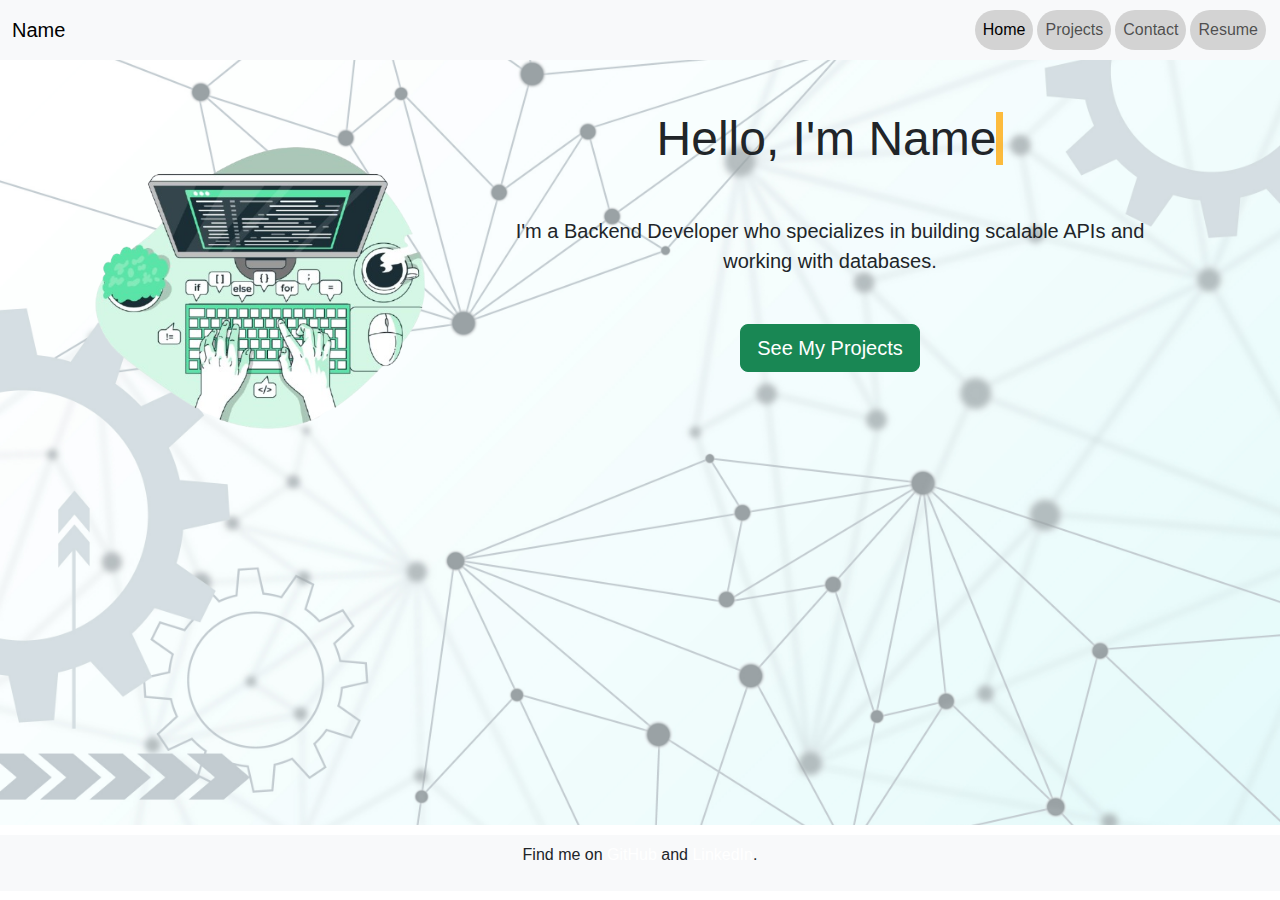
==== index.html @ 14035108 "add changes" ====
<!DOCTYPE html>
<html lang="en">
<head>
  <meta charset="UTF-8">
  <meta name="viewport" content="width=device-width, initial-scale=1.0">
  <meta name="description" content="Sourav Karmakar's portfolio, a Backend Developer specializing in scalable APIs and databases.">
  <title>SK - Portfolio</title>
  <link rel="icon" href="image/favicon.ico" type="image/png">
  <link rel="shortcut icon" href="image/favicon.ico" type="image/png">
  <link href="https://cdn.jsdelivr.net/npm/bootstrap@5.3.0-alpha1/dist/css/bootstrap.min.css" rel="stylesheet">
  <link href="https://fonts.googleapis.com/css2?family=Poppins:wght@400;500;600&display=swap" rel="stylesheet">
  <link rel="stylesheet" href="styles.css">
</head>
<body>
  <!-- Navigation -->
  <nav class="navbar navbar-expand-lg navbar-light bg-light">
    <div class="container-fluid">
      <a class="navbar-brand" href="#">Name</a>
      <button class="navbar-toggler" type="button" data-bs-toggle="collapse" data-bs-target="#navbarNav" aria-controls="navbarNav" aria-expanded="false" aria-label="Toggle navigation">
        <span class="navbar-toggler-icon"></span>
      </button>
      <div class="collapse navbar-collapse" id="navbarNav">
        <ul class="navbar-nav ms-auto">
          <li class="nav-item"><a class="nav-link active" href="index.html">Home</a></li>
          <li class="nav-item"><a class="nav-link" href="projects.html">Projects</a></li>
          <li class="nav-item"><a class="nav-link" href="contact.html">Contact</a></li>
          <li class="nav-item"><a class="nav-link" href="resume.html">Resume</a></li>
        </ul>
      </div>
    </div>
  </nav>

  <!-- Home Section -->
  <section id="indexhome" class="text-center">
    <div class="container">
      <div class="row">
        <div class="col-md-4">
          <img src="image/mainrm.png" class="img-fluid" alt="a a">
        </div>
        <div class="col-md-8">
          <h2 class="display-5">Hello, I'm <span class="typed-out">Name</span></h2>
          <p class="lead m-5">I'm a Backend Developer who specializes in building scalable APIs and working with databases.</p>
          <a href="projects.html" class="btn btn-success btn-lg">See My Projects</a>
        </div>
      </div>
    </div>
  </section>

  <!-- Footer -->
  <footer class="text-center bg-light text-dark">
    <p>Find me on <a href="https://github.com/yourusername" target="_blank" class="text-white">GitHub</a> and <a href="https://www.linkedin.com/in/yourname" target="_blank" class="text-white">LinkedIn</a>.</p>
  </footer>

  <script src="https://cdn.jsdelivr.net/npm/bootstrap@5.3.0-alpha1/dist/js/bootstrap.min.js"></script>
</body>
</html>
---- styles.css ----
body {
  font-family: 'Arial', sans-serif;
}

nav{
    background-color: darkgrey;
}

.nav-item{
    background-color: lightgray;
    margin:2px;
    padding: 0px;
    border-radius: 25px;
    text-align: center;
}

.nav-item:hover{
    background-color: lightblue;
}


#indexhome{
    position: relative;
    background-image: url('image/whitebg.jpg');
    background-size: cover;
    background-position: center;
    height: 85vh;
    padding: 50px;

}

.typed-out {
    border-right: none; 
    width: auto; 
    animation: none;
  }
  
  /* Apply animation only on desktop */
  @media screen and (min-width: 768px) {
    .typed-out {
      border-right: .15em solid rgba(255, 166, 0, 0.76);
      animation: typing 4s steps(10) infinite;
      overflow: hidden;
      white-space: nowrap;
    }
  
    @keyframes typing {
      from { width: 0; }
      to { width: 100%; }
    }
  }

footer{
    margin-top: 10px;
    padding: 8px;
}

footer a {
  color: lightgreen;
  text-decoration: none;
}

footer a:hover {
  text-decoration: underline;
}
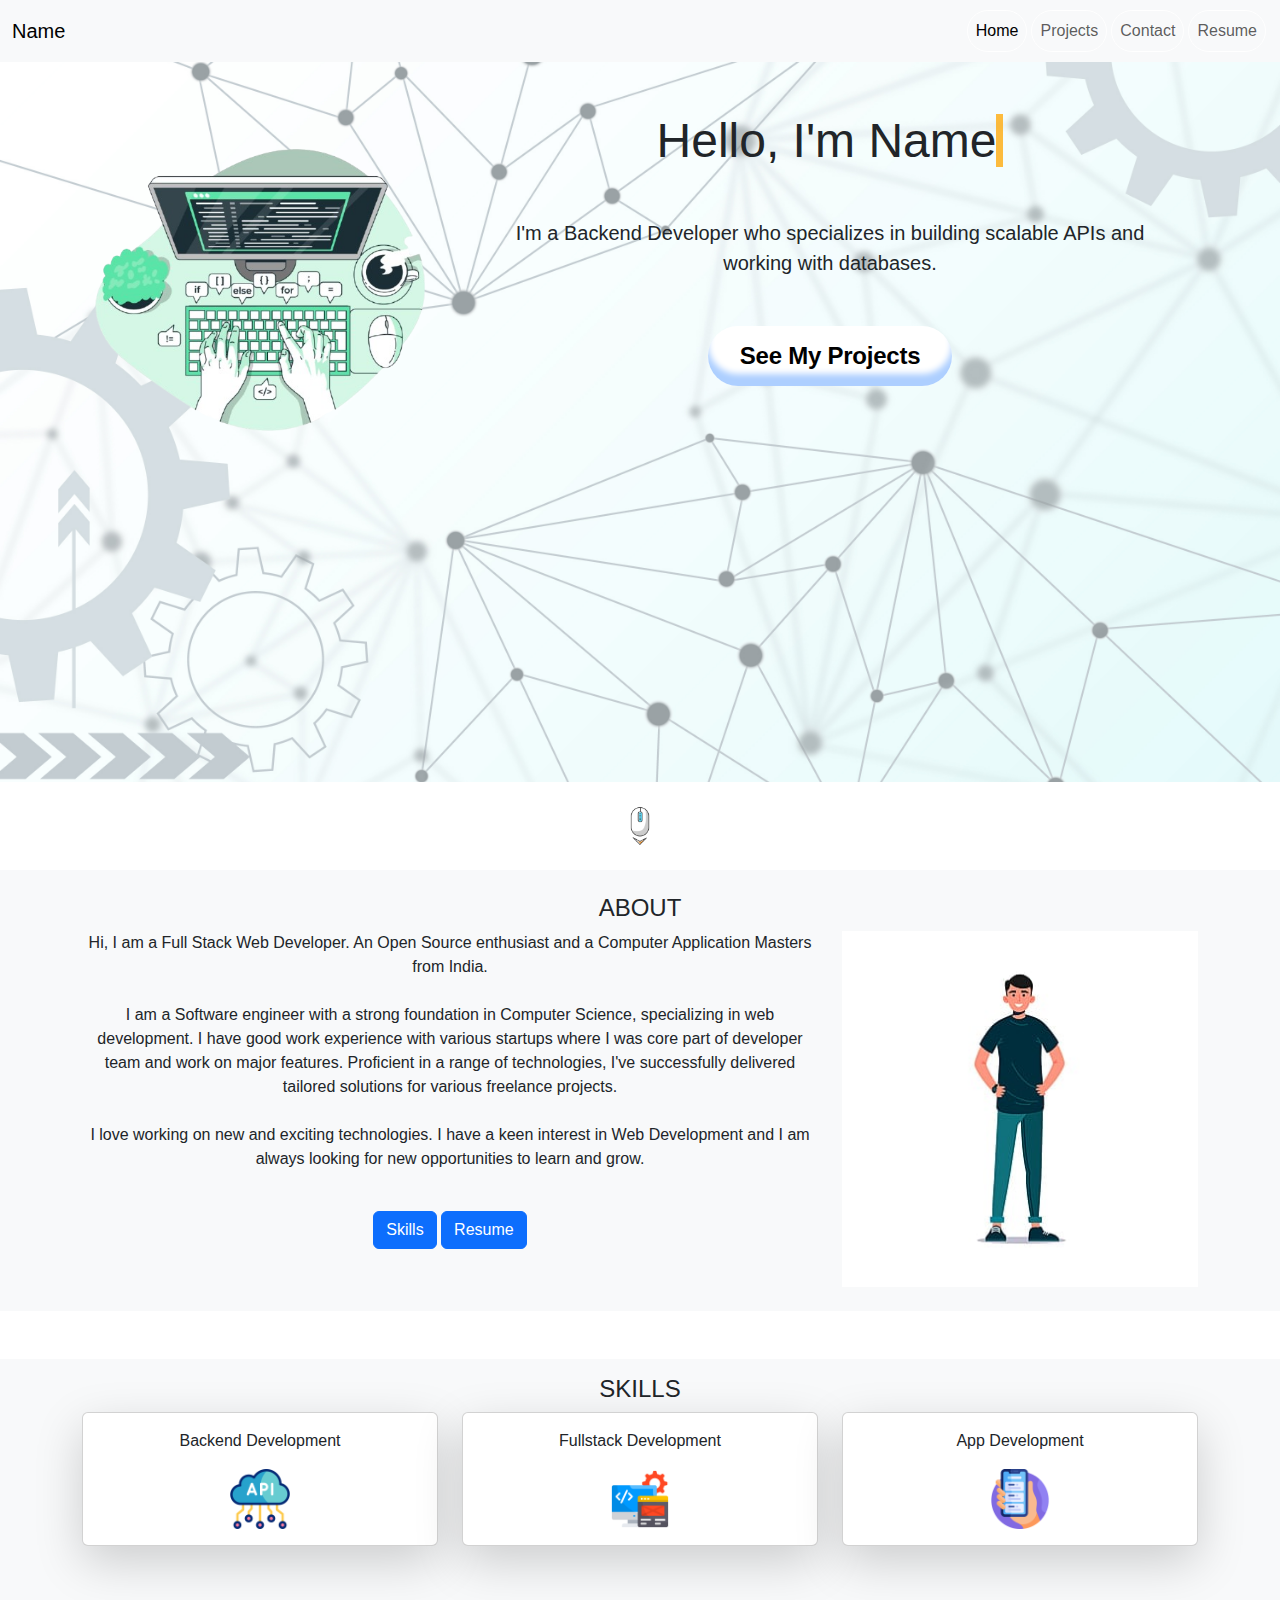
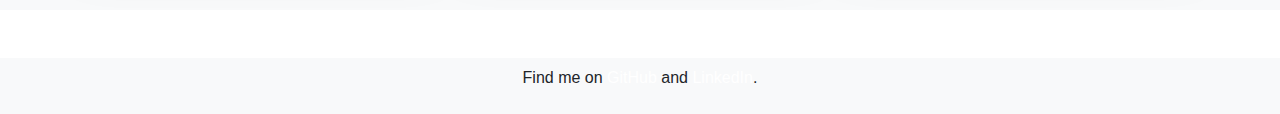
==== commit abe7c31f: "update front page" ====
--- a/index.html
+++ b/index.html
@@ -40,11 +40,81 @@
         <div class="col-md-8">
           <h2 class="display-5">Hello, I'm <span class="typed-out">Name</span></h2>
           <p class="lead m-5">I'm a Backend Developer who specializes in building scalable APIs and working with databases.</p>
-          <a href="projects.html" class="btn btn-success btn-lg">See My Projects</a>
+            <!--  <a href="projects.html" class="btn btn-success btn-lg">See My Projects</a>-->
+            <button class="button-73" role="button">See My Projects</button>
         </div>
       </div>
     </div>
   </section>
+    
+    
+  <!-- Learn More Button -->
+  <div class="text-center my-4">
+    <img src="image/arrow.png" class="img-fluid learn-more-btn" height="40" width="40" title="Learn more">
+  </div>
+
+  <!-- Section to Scroll to -->
+  <section id="moreInfo" class="text-center py-4 bg-light">
+    <div class="container">
+        <h4>ABOUT</h4>
+      <div class="row">
+          <div class="col-md-8">
+                <p class="about__text">
+              Hi, I am a <span class="about__text--underline">Full Stack Web Developer</span>. An <span class="about__text--underline">Open
+              Source enthusiast</span> and a <span class="about__text--underline">Computer Application</span> Masters from India.
+              <br><br>
+              I am a Software engineer with a strong foundation in Computer Science, specializing in web development. I have good work experience with various startups where I was core part of developer team and work on major features. Proficient in a range of technologies, I've successfully delivered tailored solutions for various freelance projects.
+              <br><br>
+              I love working on new and exciting technologies. I have a keen interest in Web Development and I am always looking for new opportunities to learn and grow.
+            </p>
+
+            <br>
+            <div class="about__buttons">
+              <a href="#skills" class="btn btn-primary about__buttons-item">
+                Skills
+              </a>
+              <a target="_blank" href="/resume.pdf" class="btn btn-primary about__buttons-item">
+                Resume
+              </a>
+            </div>    
+          </div>
+          <div class="col-md-4">
+                <img src="image/person.jpg" class="img-fluid" >
+          </div>
+      </div>
+    </div>
+  </section>
+    
+    
+    
+    
+  <!-- Section to Scroll to -->
+  <section id="moreInfo" class="text-center py-3 bg-light mt-5 mb-5">
+    <div class="container">
+        <h4>SKILLS</h4>
+      <div class="row">
+          <div class="col-md-4 text-center">
+            <div class="card shadow-lg p-3 mb-5 bg-body rounded">
+                <p>Backend Development</p>
+                <img src="image/api.png" class="img-fluid text-center" height="60" width="60">
+            </div>
+          </div>
+          <div class="col-md-4 text-center">
+             <div class="card shadow-lg p-3 mb-5 bg-body rounded">
+                <p>Fullstack Development</p>
+                <img src="image/app-development.png" class="img-fluid" height="60" width="60">
+             </div>
+          </div>
+           <div class="col-md-4 text-center">
+             <div class="card shadow-lg p-3 mb-5 bg-body rounded">
+                <p>App Development</p>
+                <img src="image/smartphone.png" class="img-fluid " height="60" width="60">
+             </div>
+          </div>
+      </div>
+    </div>
+  </section>    
+    
 
   <!-- Footer -->
   <footer class="text-center bg-light text-dark">
--- a/styles.css
+++ b/styles.css
@@ -7,15 +7,18 @@
 }
 
 .nav-item{
-    background-color: lightgray;
+/*    background-color: lightgray;*/
     margin:2px;
     padding: 0px;
     border-radius: 25px;
     text-align: center;
+     border : 1px solid white;
 }
 
 .nav-item:hover{
-    background-color: lightblue;
+/*    background-color: lightblue;*/
+    border : 1px solid lightblue;
+    font-weight: 400;
 }
 
 
@@ -24,7 +27,7 @@
     background-image: url('image/whitebg.jpg');
     background-size: cover;
     background-position: center;
-    height: 85vh;
+    height: 80vh;
     padding: 50px;
 
 }
@@ -50,6 +53,74 @@
     }
   }
 
+
+/* Learn More Button Animation */
+.learn-more-btn {
+  animation: bounce 1.5s infinite;
+}
+
+/* Up and Down Animation */
+@keyframes bounce {
+  0% {
+    transform: translateY(0);
+  }
+  50% {
+    transform: translateY(-10px);
+  }
+  100% {
+    transform: translateY(0);
+  }
+}
+
+.card img{
+    align-self: center
+}
+
+
+.button-73 {
+  appearance: none;
+  background-color: #FFFFFF;
+  border-radius: 40em;
+  border-style: none;
+  box-shadow: #ADCFFF 0 -12px 6px inset;
+  box-sizing: border-box;
+  color: #000000;
+  cursor: pointer;
+  display: inline-block;
+  font-family: -apple-system,sans-serif;
+  font-size: 1.2rem;
+  font-weight: 700;
+  letter-spacing: -.24px;
+  margin: 0;
+  outline: none;
+  padding: 1rem 1.3rem;
+  quotes: auto;
+  text-align: center;
+  text-decoration: none;
+  transition: all .15s;
+  user-select: none;
+  -webkit-user-select: none;
+  touch-action: manipulation;
+}
+
+.button-73:hover {
+  background-color: #FFC229;
+  box-shadow: #FF6314 0 -6px 8px inset;
+  transform: scale(1.125);
+}
+
+.button-73:active {
+  transform: scale(1.025);
+}
+
+@media (min-width: 768px) {
+  .button-73 {
+    font-size: 1.5rem;
+    padding: .75rem 2rem;
+  }
+}
+
+
 footer{
     margin-top: 10px;
     padding: 8px;
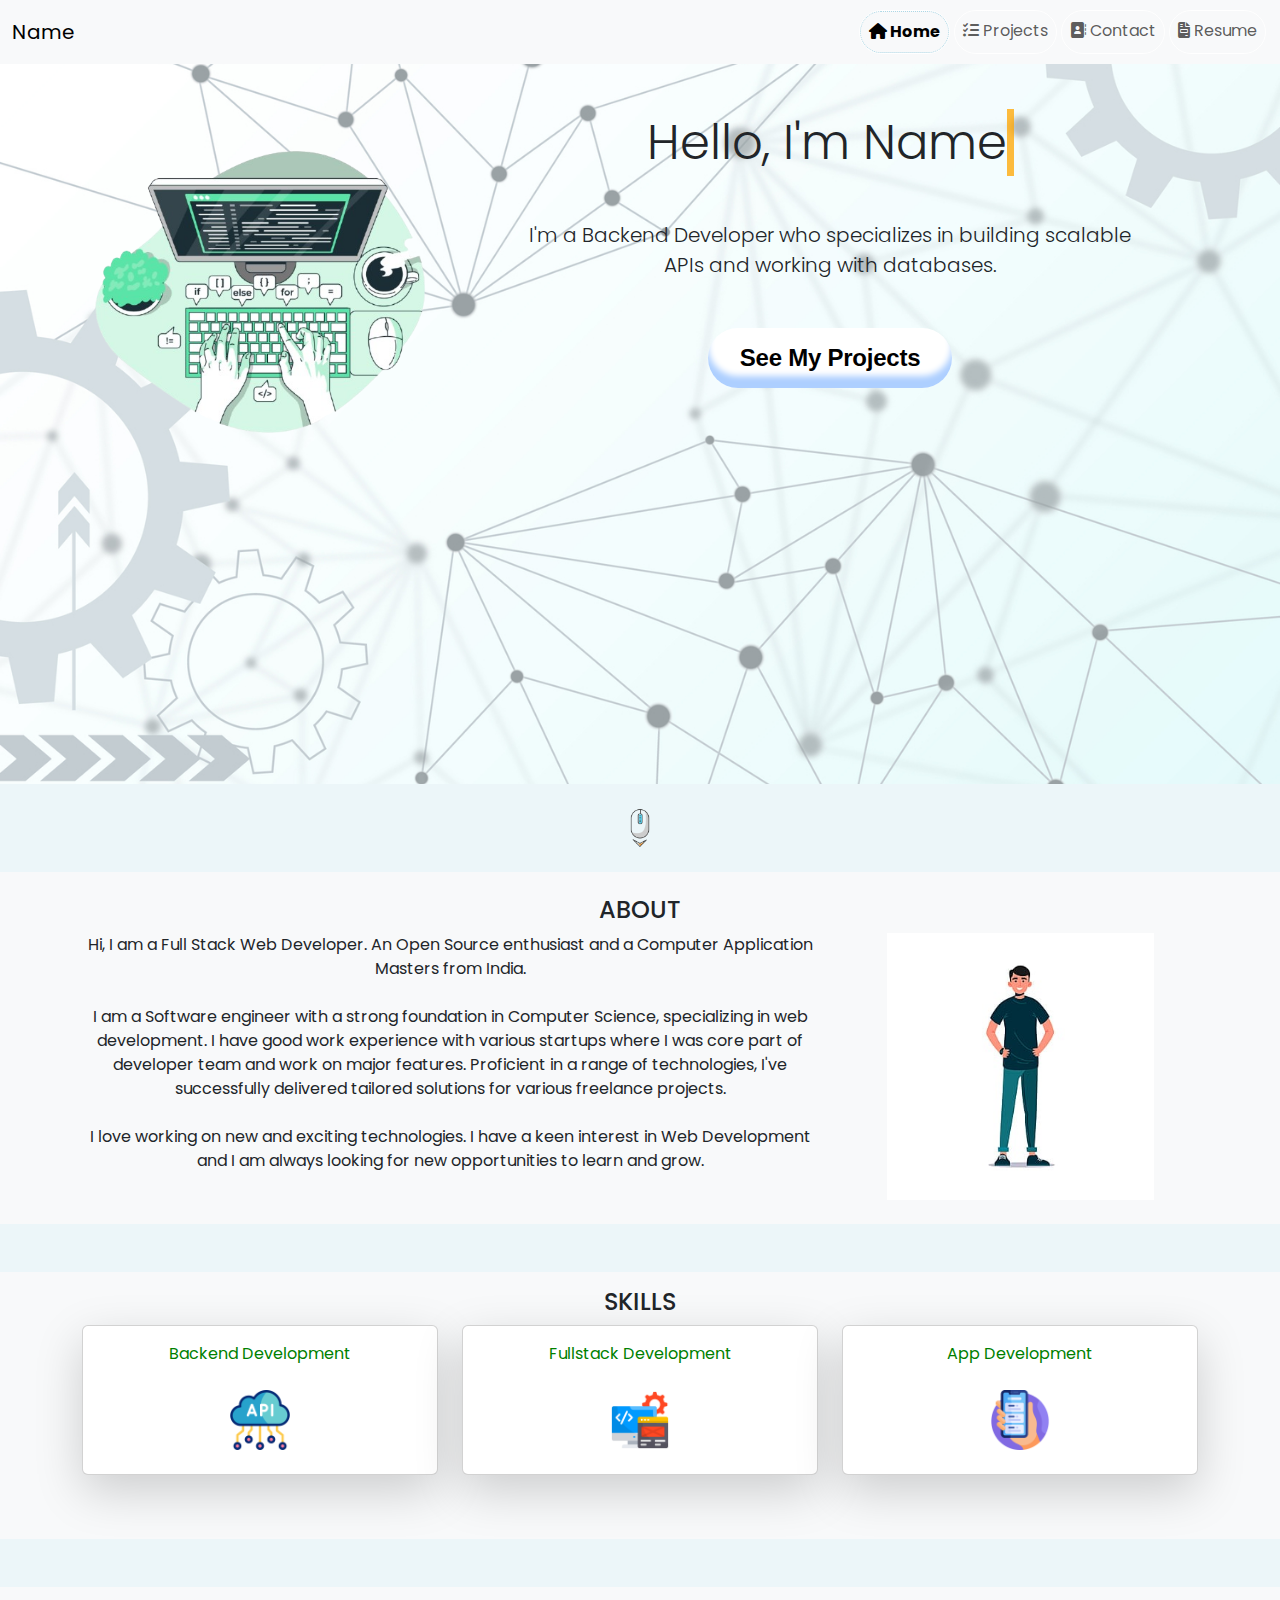
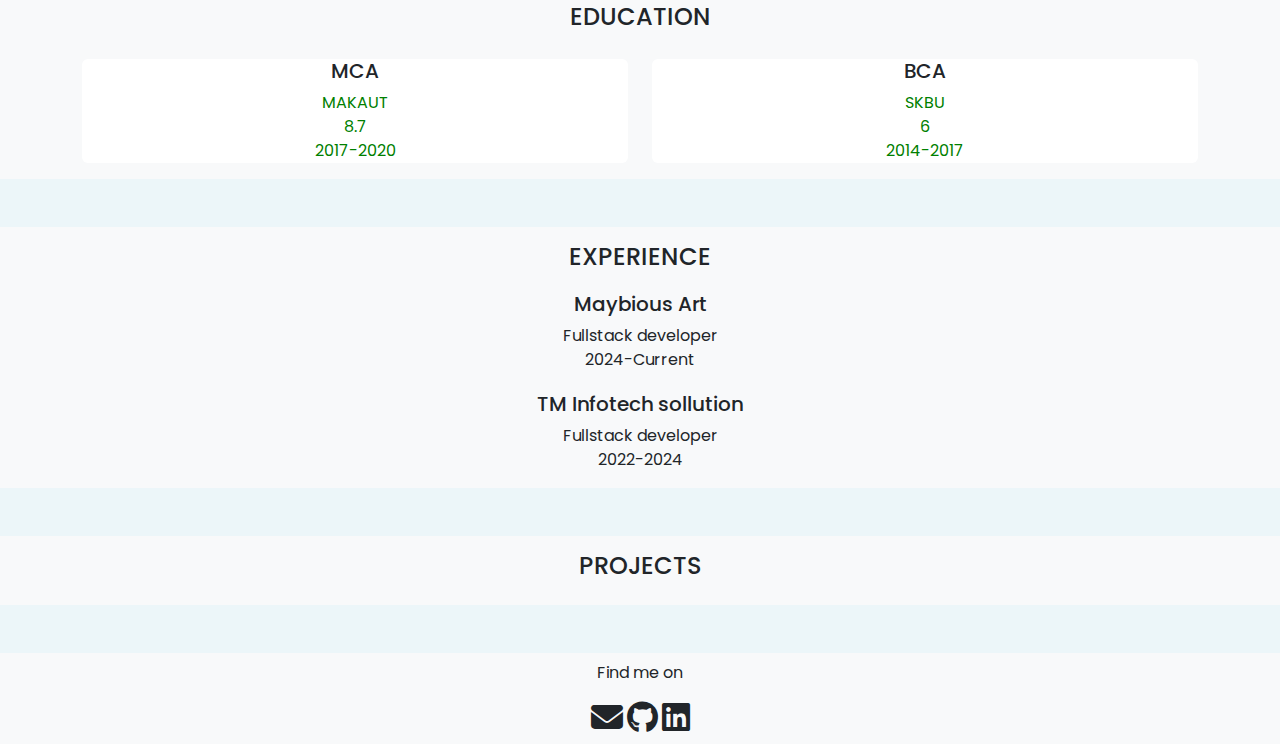
==== commit 41ebe09f: "fix navbar link , image size" ====
--- a/index.html
+++ b/index.html
@@ -9,22 +9,23 @@
   <link rel="shortcut icon" href="image/favicon.ico" type="image/png">
   <link href="https://cdn.jsdelivr.net/npm/bootstrap@5.3.0-alpha1/dist/css/bootstrap.min.css" rel="stylesheet">
   <link href="https://fonts.googleapis.com/css2?family=Poppins:wght@400;500;600&display=swap" rel="stylesheet">
+  <link rel="stylesheet" href="https://cdnjs.cloudflare.com/ajax/libs/font-awesome/6.7.2/css/all.min.css" integrity="sha512-Evv84Mr4kqVGRNSgIGL/F/aIDqQb7xQ2vcrdIwxfjThSH8CSR7PBEakCr51Ck+w+/U6swU2Im1vVX0SVk9ABhg==" crossorigin="anonymous" referrerpolicy="no-referrer" />
   <link rel="stylesheet" href="styles.css">
 </head>
 <body>
   <!-- Navigation -->
   <nav class="navbar navbar-expand-lg navbar-light bg-light">
     <div class="container-fluid">
-      <a class="navbar-brand" href="#">Name</a>
+      <a class="navbar-brand" href="index.html">Name</a>
       <button class="navbar-toggler" type="button" data-bs-toggle="collapse" data-bs-target="#navbarNav" aria-controls="navbarNav" aria-expanded="false" aria-label="Toggle navigation">
         <span class="navbar-toggler-icon"></span>
       </button>
       <div class="collapse navbar-collapse" id="navbarNav">
         <ul class="navbar-nav ms-auto">
-          <li class="nav-item"><a class="nav-link active" href="index.html">Home</a></li>
-          <li class="nav-item"><a class="nav-link" href="projects.html">Projects</a></li>
-          <li class="nav-item"><a class="nav-link" href="contact.html">Contact</a></li>
-          <li class="nav-item"><a class="nav-link" href="resume.html">Resume</a></li>
+          <li class="nav-item"><a class="nav-link active" href="index.html"> <i class="fa-solid fa-house"></i> Home</a></li>
+          <li class="nav-item"><a class="nav-link" href="projects.html"> <i class="fa-solid fa-list-check"></i> Projects</a></li>
+          <li class="nav-item"><a class="nav-link" href="contact.html"> <i class="fa-solid fa-address-book"></i> Contact</a></li>
+          <li class="nav-item"><a class="nav-link" href="resume.html"> <i class="fa-solid fa-file-invoice"></i> Resume</a></li>
         </ul>
       </div>
     </div>
@@ -39,9 +40,9 @@
         </div>
         <div class="col-md-8">
           <h2 class="display-5">Hello, I'm <span class="typed-out">Name</span></h2>
-          <p class="lead m-5">I'm a Backend Developer who specializes in building scalable APIs and working with databases.</p>
+          <p class="lead m-md-5">I'm a Backend Developer who specializes in building scalable APIs and working with databases.</p>
             <!--  <a href="projects.html" class="btn btn-success btn-lg">See My Projects</a>-->
-            <button class="button-73" role="button">See My Projects</button>
+            <a href="projects.html" class="button-73" role="button">See My Projects</a>
         </div>
       </div>
     </div>
@@ -53,33 +54,23 @@
     <img src="image/arrow.png" class="img-fluid learn-more-btn" height="40" width="40" title="Learn more">
   </div>
 
-  <!-- Section to Scroll to -->
+  <!-- About -->
   <section id="moreInfo" class="text-center py-4 bg-light">
     <div class="container">
         <h4>ABOUT</h4>
       <div class="row">
           <div class="col-md-8">
-                <p class="about__text">
-              Hi, I am a <span class="about__text--underline">Full Stack Web Developer</span>. An <span class="about__text--underline">Open
-              Source enthusiast</span> and a <span class="about__text--underline">Computer Application</span> Masters from India.
+             <p class="">
+              Hi, I am a <span class="">Full Stack Web Developer</span>. An <span class="">Open
+              Source enthusiast</span> and a <span class="">Computer Application</span> Masters from India.
               <br><br>
               I am a Software engineer with a strong foundation in Computer Science, specializing in web development. I have good work experience with various startups where I was core part of developer team and work on major features. Proficient in a range of technologies, I've successfully delivered tailored solutions for various freelance projects.
               <br><br>
               I love working on new and exciting technologies. I have a keen interest in Web Development and I am always looking for new opportunities to learn and grow.
-            </p>
-
-            <br>
-            <div class="about__buttons">
-              <a href="#skills" class="btn btn-primary about__buttons-item">
-                Skills
-              </a>
-              <a target="_blank" href="/resume.pdf" class="btn btn-primary about__buttons-item">
-                Resume
-              </a>
-            </div>    
+            </p>  
           </div>
           <div class="col-md-4">
-                <img src="image/person.jpg" class="img-fluid" >
+             <img src="image/person.jpg" class="img-fluid w-75" >
           </div>
       </div>
     </div>
@@ -88,37 +79,105 @@
     
     
     
-  <!-- Section to Scroll to -->
-  <section id="moreInfo" class="text-center py-3 bg-light mt-5 mb-5">
+  <!-- Skill -->
+  <section id="skill" class="text-center py-3 bg-light mt-5 mb-5">
     <div class="container">
         <h4>SKILLS</h4>
       <div class="row">
           <div class="col-md-4 text-center">
             <div class="card shadow-lg p-3 mb-5 bg-body rounded">
                 <p>Backend Development</p>
-                <img src="image/api.png" class="img-fluid text-center" height="60" width="60">
+                <img src="image/api.png" class="img-fluid text-center m-2" height="60" width="60">
             </div>
           </div>
           <div class="col-md-4 text-center">
              <div class="card shadow-lg p-3 mb-5 bg-body rounded">
                 <p>Fullstack Development</p>
-                <img src="image/app-development.png" class="img-fluid" height="60" width="60">
+                <img src="image/app-development.png" class="img-fluid m-2" height="60" width="60">
              </div>
           </div>
            <div class="col-md-4 text-center">
              <div class="card shadow-lg p-3 mb-5 bg-body rounded">
                 <p>App Development</p>
-                <img src="image/smartphone.png" class="img-fluid " height="60" width="60">
+                <img src="image/smartphone.png" class="img-fluid m-2" height="60" width="60">
              </div>
           </div>
       </div>
     </div>
-  </section>    
+  </section>   
+    
+    
+    
+<!-- Education -->
+  <section id="edu" class="py-3 bg-light mt-5 mb-5">
+    <div class="container">
+        <h4 class="text-center">EDUCATION</h4>
+        <div class="row">
+            <div class="col-6 eduinner">
+               <div class="card border-0">
+                     <h5 class="eduinner-head">MCA</h5>
+                    <p class="eduinner-text p-0 m-0">MAKAUT</p>
+                    <p class="eduinner-text p-0 m-0">8.7</p>
+                    <p class="eduinner-text p-0 m-0">2017-2020</p>
+                </div>
+            </div>
+
+             <div class="col-6 eduinner">
+                <div class="card  border-0">
+                    <h5 class="eduinner-head" >BCA</h5>
+                    <p class="eduinner-text p-0 m-0">SKBU</p>
+                    <p class="eduinner-text p-0 m-0">6</p>
+                    <p class="eduinner-text p-0 m-0">2014-2017</p>
+                 </div>
+            </div>
+        </div>
+    </div>
+  </section>   
+    
+    
+    
+<!-- Experience -->
+  <section id="exp" class="py-3 bg-light mt-5 mb-5">
+    <div class="container">
+        <h4 class="text-center">EXPERIENCE</h4>
+        <div class="">
+            <div class="expinner">
+                <h5 class="expinner-head">Maybious Art</h5>
+                <p class="expinner-text p-0 m-0">Fullstack developer</p>
+                <p class="expinner-text p-0 m-0">2024-Current</p>
+            </div>
+
+             <div class="expinner">
+                <h5 class="expinner-head">TM Infotech sollution</h5>
+                <p class="expinner-text p-0 m-0">Fullstack developer</p>
+                <p class="expinner-text p-0 m-0">2022-2024</p>
+            </div>
+        </div>
+    </div>
+  </section>       
+    
+    
+    
+    
+<!-- Projects -->
+  <section id="pro" class="py-3 bg-light mt-5 mb-5">
+    <div class="container">
+        <h4 class="text-center">PROJECTS</h4>
+        <div class="row">
+           
+        </div>
+    </div>
+  </section>           
     
 
   <!-- Footer -->
   <footer class="text-center bg-light text-dark">
-    <p>Find me on <a href="https://github.com/yourusername" target="_blank" class="text-white">GitHub</a> and <a href="https://www.linkedin.com/in/yourname" target="_blank" class="text-white">LinkedIn</a>.</p>
+    <p>Find me on</p>
+    <div>
+        <i class="fa-solid fa-envelope fa-2x"></i>
+        <i class="fa-brands fa-github fa-2x"></i>
+        <i class="fa-brands fa-linkedin fa-2x"></i>
+    </div>  
   </footer>
 
   <script src="https://cdn.jsdelivr.net/npm/bootstrap@5.3.0-alpha1/dist/js/bootstrap.min.js"></script>
--- a/styles.css
+++ b/styles.css
@@ -1,5 +1,6 @@
 body {
-  font-family: 'Arial', sans-serif;
+  font-family: 'Poppins', sans-serif;
+  background-color: #add8e63b;
 }
 
 nav{
@@ -22,6 +23,12 @@
 }
 
 
+.navbar-nav .nav-link.active, .navbar-nav .show>.nav-link {
+    font-weight: bold;
+    border: 1px dotted lightblue;
+     border-radius: 25px;
+}
+
 #indexhome{
     position: relative;
     background-image: url('image/whitebg.jpg');
@@ -30,6 +37,12 @@
     height: 80vh;
     padding: 50px;
 
+}
+
+@media only screen and (max-width: 600px) {
+     #indexhome{
+           height: 84vh;
+      }
 }
 
 .typed-out {
@@ -46,6 +59,8 @@
       overflow: hidden;
       white-space: nowrap;
     }
+      
+     
   
     @keyframes typing {
       from { width: 0; }
@@ -72,8 +87,26 @@
   }
 }
 
+.card{
+    cursor: pointer;
+}
+
 .card img{
     align-self: center
+}
+
+.card p{
+    color: green;
+    font-size: 16px;
+}
+
+.card:hover{
+    transform: scale(0.98);
+    img{
+         transform: scale(1.2);
+          transition: 1s;
+    }
+    transition: 1s;
 }
 
 
@@ -121,6 +154,24 @@
 }
 
 
+.eduinner{
+    margin-top: 20px;
+    text-align: center;
+}
+
+.expinner{
+   margin-top: 20px;
+   text-align: center;
+}
+
+.pro-img-top{
+    height: 70px;
+    width: 100px;
+}
+
+
+
+
 footer{
     margin-top: 10px;
     padding: 8px;
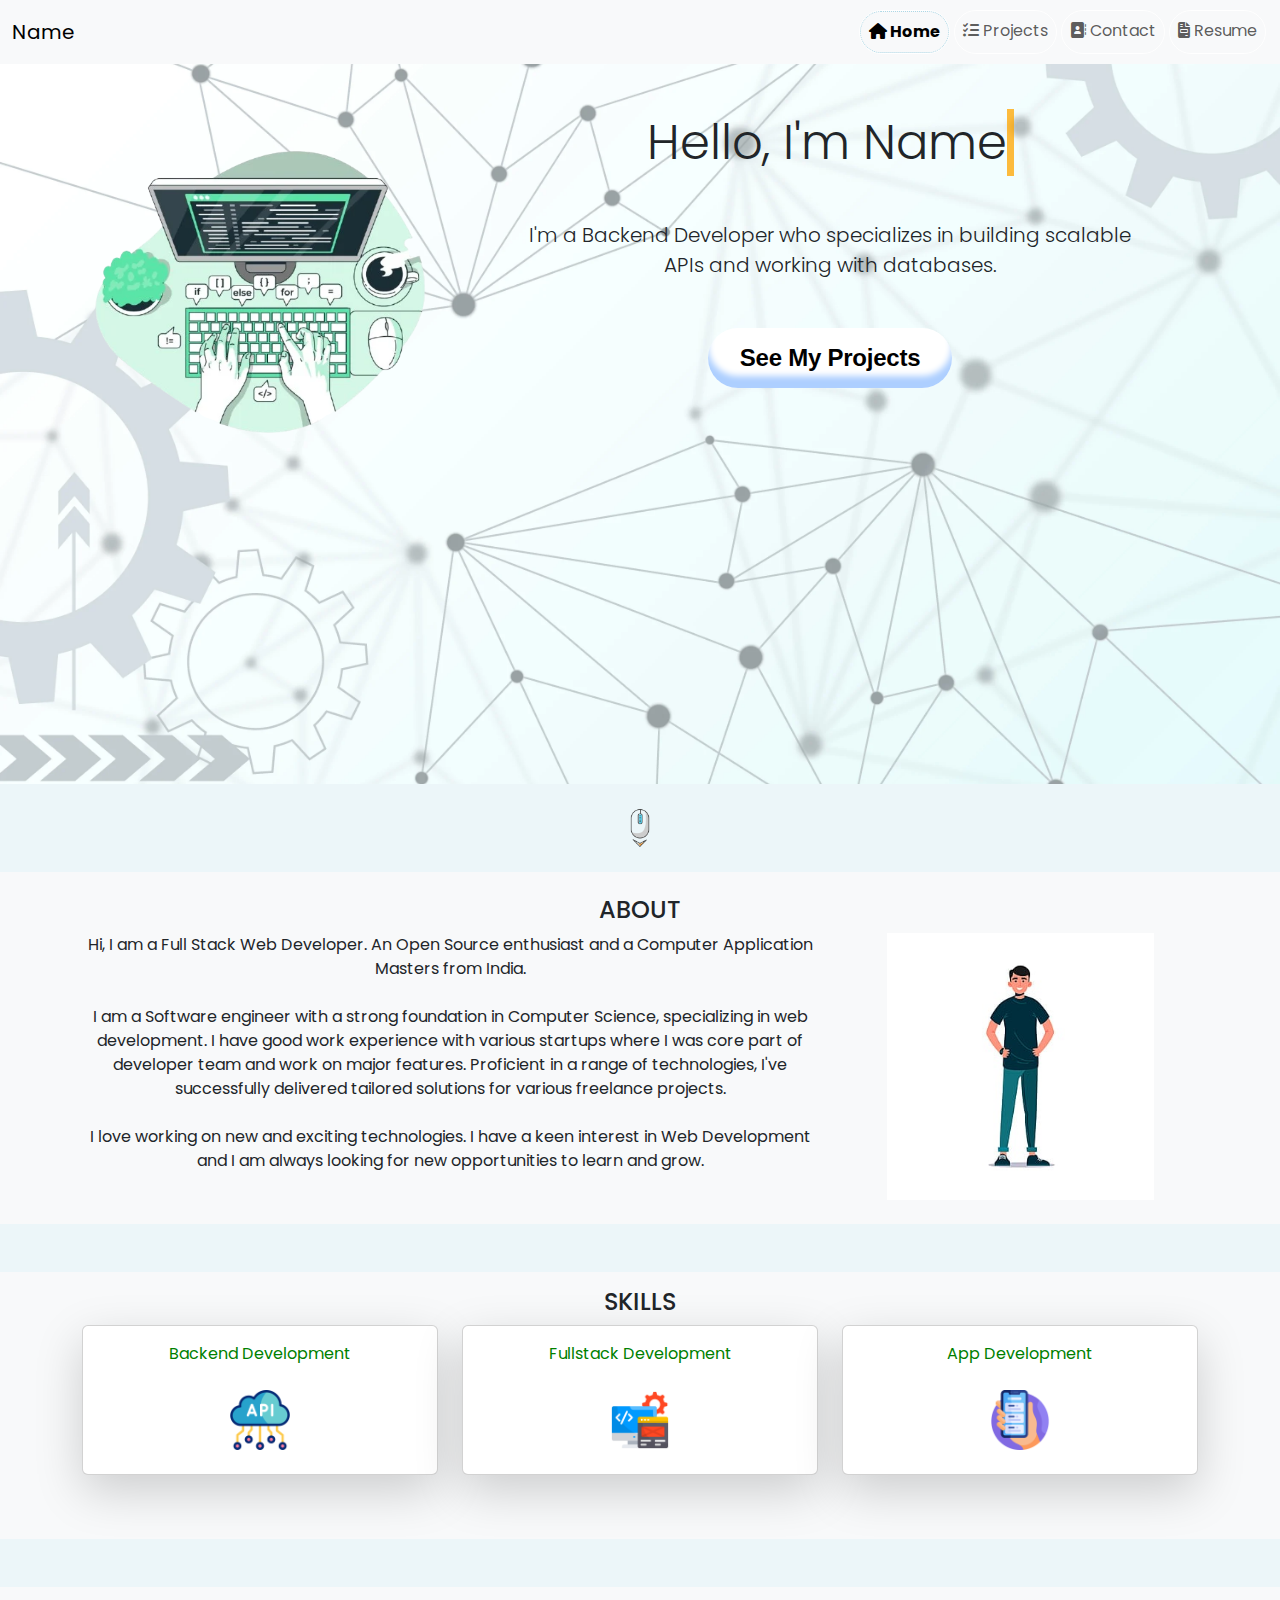
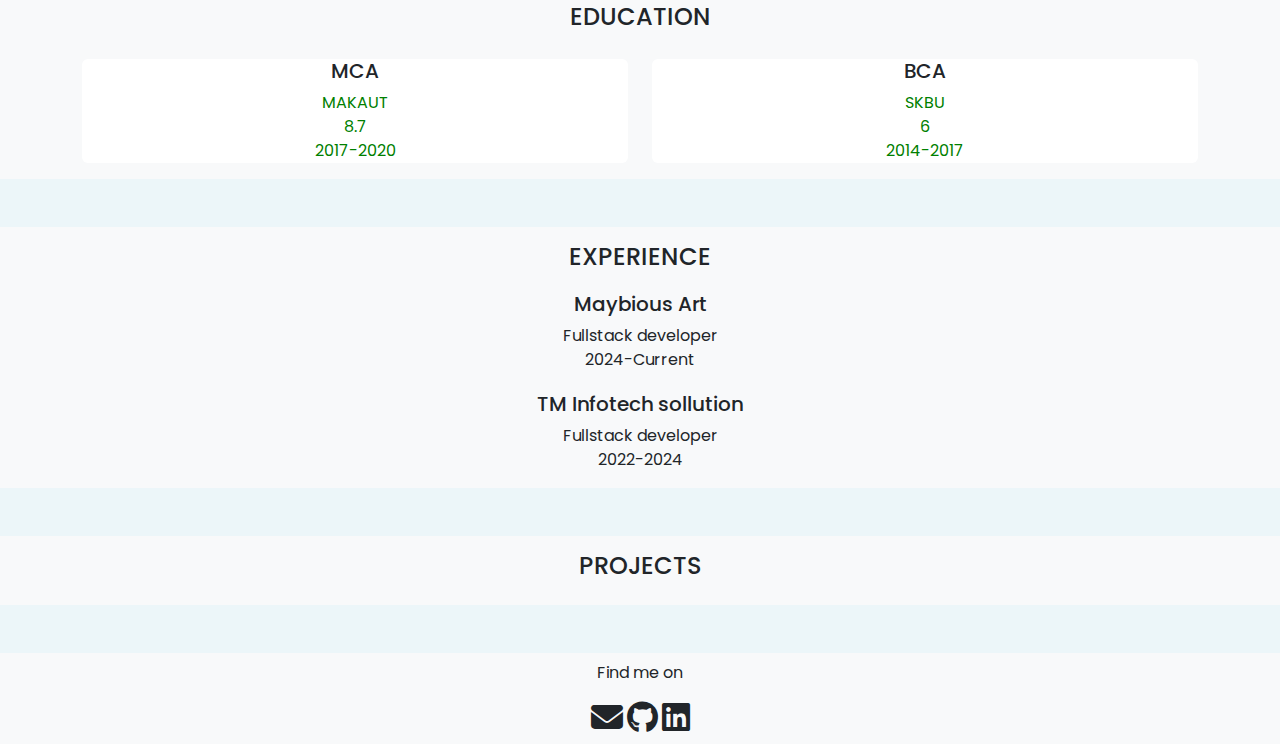
==== commit 8f24ef83: "reduce image size to webp" ====
--- a/index.html
+++ b/index.html
@@ -36,7 +36,7 @@
     <div class="container">
       <div class="row">
         <div class="col-md-4">
-          <img src="image/mainrm.png" class="img-fluid" alt="a a">
+          <img src="image/mainrm.webp" class="img-fluid" alt="a a">
         </div>
         <div class="col-md-8">
           <h2 class="display-5">Hello, I'm <span class="typed-out">Name</span></h2>
--- a/styles.css
+++ b/styles.css
@@ -31,7 +31,7 @@
 
 #indexhome{
     position: relative;
-    background-image: url('image/whitebg.jpg');
+    background-image: url('image/whitebg.webp');
     background-size: cover;
     background-position: center;
     height: 80vh;
